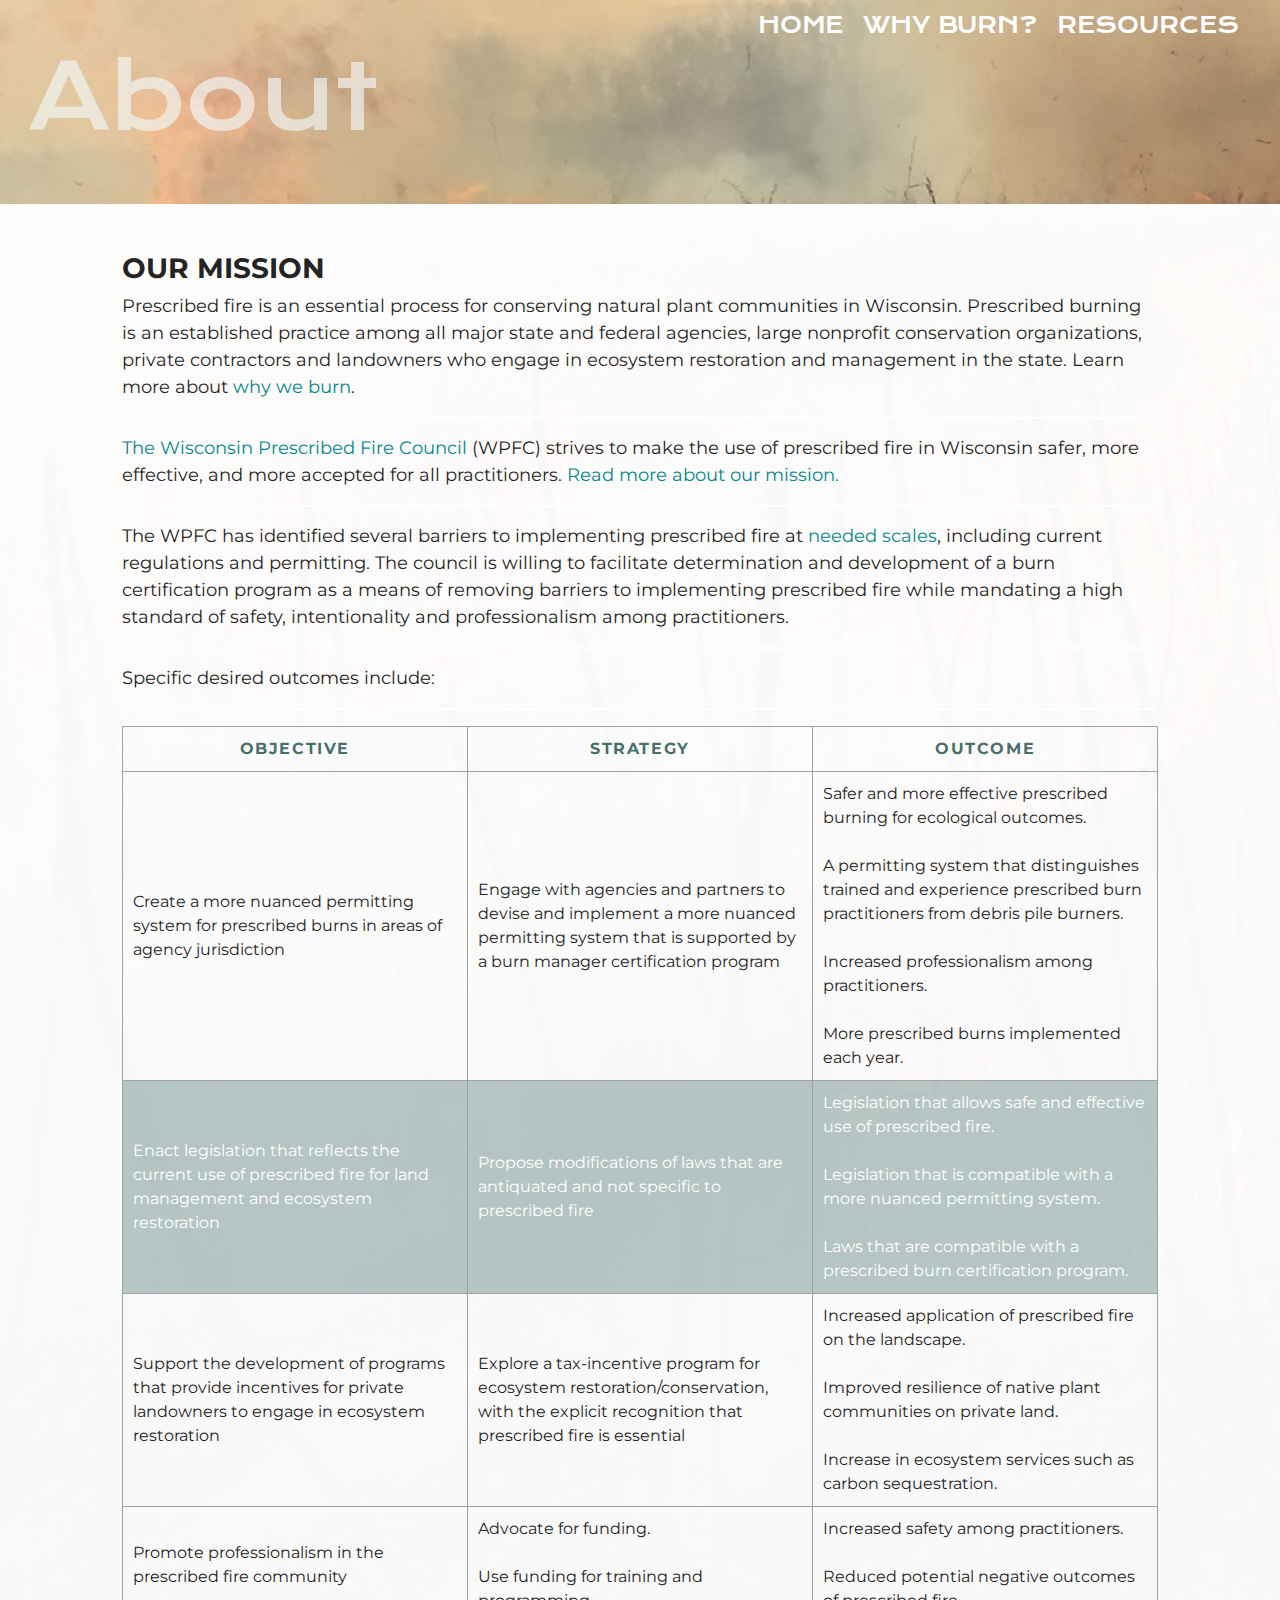
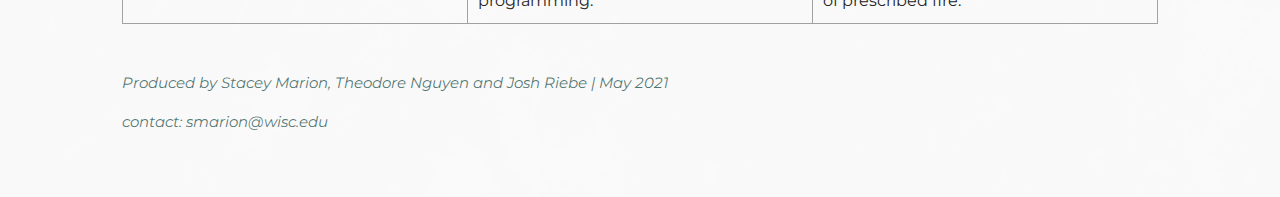
==== about.html @ 82640ff7 "clone from rx-fire-legislation" ====
<!DOCTYPE html>
<html lang="en">

<head>
    <meta charset="utf-8">
    <meta name="viewport" content="width=device-width, initial-scale=1">
    <meta name="keywords" content="maps, cartography, prescribed fire, ecological restoration, nordic skiing, ultra running, trail running"/>
	<title>About: What Are Other States Doing?</title>

    <!--put your Bootstrap stylesheet links below this comment and above style.css-->
    <link rel="stylesheet" href="css/bootstrap.min.css">
    <link rel="stylesheet" href="css/style.css">
    <link rel="preconnect" href="https://fonts.gstatic.com">
    <link href="https://fonts.googleapis.com/css2?family=Lato:wght@900&display=swap" rel="stylesheet" type="text/css">
    <link rel="preconnect" href="https://fonts.gstatic.com">
    <link href="https://fonts.googleapis.com/css2?family=Montserrat:wght@300&display=swap" rel="stylesheet" type="text/css">
    <link rel="preconnect" href="https://fonts.gstatic.com">
    <link href="https://fonts.googleapis.com/css2?family=Nunito:wght@200&display=swap" rel="stylesheet" type="text/css">
    <link rel="preconnect" href="https://fonts.gstatic.com">
    <link href="https://fonts.googleapis.com/css2?family=Krona+One&display=swap" rel="stylesheet" type="text/css">
</head>

<body>
    <nav class="navbar navbar-expand-lg navbar-default">
        <!-- Create the navbar -->  
        <div class="container-fluid">
            <div class="navbar">
                <!-- Creates the navbar header -->
                <button type="button" class="navbar-toggler" data-toggle="collapse" data-target="#navbar-header" aria-expanded="false" aria-controls="navbar-header">
                    <span class="sr-only">Toggle navigation</span>
                    <svg width="1em" height="1em" viewBox="0 0 16 16" class="bi bi-list" xmlns="http://www.w3.org/2000/svg">
                        <path fill-rule="evenodd" d="M2.5 11.5A.5.5 0 0 1 3 11h10a.5.5 0 0 1 0 1H3a.5.5 0 0 1-.5-.5zm0-4A.5.5 0 0 1 3 7h10a.5.5 0 0 1 0 1H3a.5.5 0 0 1-.5-.5zm0-4A.5.5 0 0 1 3 3h10a.5.5 0 0 1 0 1H3a.5.5 0 0 1-.5-.5z" /></svg>
                    <span class="menu"> Menu</span>
                </button> <!-- Hamburger button for smaller devices -->
                <a class="navbar-brand" href="index.html"> <!-- Your website brand name -->
                    <h2 class="brand"></h2>
                </a>
            </div>

            <div id="navbar-header" class="collapse navbar-collapse text-right">
                <!-- Links to include in navbar -->
                <ul class="nav navbar-nav ml-auto flex-nowrap"> <!-- right justify tabs-->
                    <!-- Unordered list for links on navbar -->
                    <li><a href="index.html">Home</a></li>
                    <li><a href="whyburn.html">Why Burn?</a></li>
                    <li><a href="resources1.html">Resources</a></li>
                    <!--<li><a href="soon.html">Restoration</a></li>
                    <li><a href="soon.html">Endurance</a></li>
                    <li><a href="soon.html">Art</a></li>-->
                </ul>
            </div> <!-- end .navbar-collapse -->
        </div> <!-- end .container -->
    </nav> <!-- end navigation bar --> 

	<div class="jumbotron">
		<div class="container-fluid">
            <h2> About </h2>
        </div>
    </div>

    <div class="resume">

    
    <div class="container-fluid">
        
            <div class="row">
                <div class="col-md-1 resume">
                </div>
            
                <div class="col-md-10 resume"> <!-- <div class="col-md-10 col-md-offset-1 resume"> -->
                    <br>
                    <br>
                    <h3>OUR MISSION</h3>
                    <p>Prescribed fire is an essential process for conserving natural plant communities in Wisconsin. Prescribed burning is an established practice among all major state and federal agencies, large nonprofit conservation organizations, private contractors and landowners who engage in ecosystem restoration and management in the state. Learn more about <a href="https://prescribedfire.org/learn/why-we-burn/">why we burn</a>.</p>
                    <hr>
                    <p><a href="https://prescribedfire.org/">The Wisconsin Prescribed Fire Council</a> (WPFC) strives to make the use of prescribed fire in Wisconsin safer, more effective, and more accepted for all practitioners. <a href="https://prescribedfire.org/about-us/mission/">Read more about our mission.</a></p>
                    <hr>
                    <p>The WPFC has identified several barriers to implementing prescribed fire at <a href="http://www.tposfirescience.org/e-news/wisconsin-fire-needs-assessment.html">needed scales</a>, including current regulations and permitting. The council is willing to facilitate determination and development of a burn certification program as a means of removing barriers to implementing prescribed fire while mandating a high standard of safety, intentionality and professionalism among practitioners. </p>
                    <hr>
                    <p>Specific desired outcomes include:</p>
                    <hr>
                    <table>
                        <tr>
                            <td>OBJECTIVE</td>
                            <td>STRATEGY</td>
                            <td>OUTCOME</td>
                        </tr>
                        <tr>
                            <td>Create a more nuanced permitting system for prescribed burns in areas of agency jurisdiction</td>
                            <td>Engage with agencies and partners to devise and implement a more nuanced permitting system that is supported by a burn manager certification program</td>
                            <td>Safer and more effective prescribed burning for ecological outcomes. 
                                <br/><br/>
                                A permitting system that distinguishes trained and experience prescribed burn practitioners from debris pile burners. 
                                <br/><br/>
                                Increased professionalism among practitioners.
                                <br/><br/>
                                More prescribed burns implemented each year.
                                </td>
                        </tr>
                        <tr>
                            <td>Enact legislation that reflects the current use of prescribed fire for land management and ecosystem restoration</td>
                            <td>Propose modifications of laws that are antiquated and not specific to prescribed fire</td>
                            <td>Legislation that allows safe and effective use of prescribed fire.
                                <br/><br/>
                                Legislation that is compatible with a more nuanced permitting system.
                                <br/><br/>
                                Laws that are compatible with a prescribed burn certification program.
                                </td>
                        </tr>
                        <tr>
                            <td>Support the development of programs that provide incentives for private landowners to engage in ecosystem restoration</td>
                            <td>Explore a tax-incentive program for ecosystem restoration/conservation, with the explicit recognition that prescribed fire is essential</td>
                            <td>Increased application of prescribed fire on the landscape.
                                <br/><br/>
                                Improved resilience of native plant communities on private land. 
                                <br/><br/>
                                Increase in ecosystem services such as carbon sequestration.
                                </td>
                        </tr>
                        <tr>
                            <td>Promote professionalism in the prescribed fire community</td>
                            <td>Advocate for funding.
                                <br/><br/>
                                Use funding for training and programming.
                                </td>
                            <td>Increased safety among practitioners.
                                <br/><br/>
                                Reduced potential negative outcomes of prescribed fire.
                                </td>
                        </tr>

                    </table>
                    <br>
                    <br>

                    <p class="credits">Produced by Stacey Marion, Theodore Nguyen and Josh Riebe | May 2021</p> 
                    <p class="credits">contact: smarion@wisc.edu</p>
                    <br>
                    <br>
                </div>

                <div class="col-md-1 resume">
                </div>
            </div>
            <!--<div class="col-md-4">
                <div class="text-center">
                    <a href="resume.html">
                        <button class = "btn btn-dark btn-lg">Resume</button>
                        </a>
                </div>
                <div class="text-center">
                    <a href="contact.html">
                        <button class = "btn btn-dark btn-lg">Contact</button>
                        </a>
                </div>
            </div>-->
        </div>
    </div>    
    </div>
     

    <!--put your external script links here-->
    <script type="text/javascript" src="lib/jquery-3.5.1.min.js"></script>
    <script type="text/javascript" src="lib/bootstrap.min.js"></script>
</body>

</html>
---- css/style.css ----
/***** NAVBAR *****/
/*///////////////*/
.col-md-3 {
    padding-top: 20px;
    padding-right: 0px;
    padding-left: 30px;
}
.col-md-2 {
    padding-top: 20px;
    padding-left: 10px;
    color: #0e6349;
}

.col-md-7 {
    padding-top: 20px;
}

.map{
    margin: 20px 0 0 0;
    padding-bottom: 20px;
}
.navbar {
    background-color: rgba(20,20,20,0);
    border-radius: 0;
}

/* Navbar title */
.navbar-default .navbar-brand {
    color: #f9fffd; 
    font-size: 40px;
    font-weight: bold;
    background-color: transparent;
    text-align: center;

}
.navbar-brand h2 {
    font-family: "Montserrat", sans-serif;
    font-style: bold;
    font-size: 50px;
    background-color: transparent;
    text-align: center;
    font-family: "Montserrat", sans-serif;
}

/* Navbar hover effects */
.navbar-default .navbar-brand:hover,
.navbar-default .navbar-brand:focus,
.navbar-default .navbar-nav > li > a:hover,
.navbar-default .navbar-nav > li > a:focus {
    color: #003a35;
    text-decoration: none;
}

/* Navbar links */
.navbar-default .navbar-nav > li > a {
    color: #fff;
    font-size: 22px;
    padding: 10px;
    text-transform: uppercase;
    font-family: "Krona One", sans-serif;
}

/* Navbar collapsed styles */
.navbar-toggler {
    color: #fff;
    border-color: #fff;
    background-color: #02383a;
    border-radius: 4px;
    border:0px solid;
    fill: #fff;
    font-size: 16px;
    position: relative;
    margin-right: 10px;
}

.navbar-toggler:hover,
.navbar-toggler:focus {
    background-color: #003a35;
    /** color: #24242400;
    fill: #242424;
    border-color: #fff;**/

}


/*** JUMBOTRON ***/
/*//////////////*/
.jumbotron {
    text-align: left;
    color: rgba(255, 255, 255);
    background: rgba(255,255,255,0);
    padding: 1%;
    border-radius: 0px;
}

.jumbotron h2 {
    font-family: "Krona One", sans-serif;
    font-size: 90px;
    color: rgba(241, 248, 247, 0.651);
    margin-top: -20px;
}

.jumbotron h3 {
    font-family: "Krona One", sans-serif;
    font-size: 60px;
    color: rgb(241, 248, 247);
}
.jumbotron p {
    font-family: "Krona One";
    text-align:right;
    font-size: 28px;
    color: rgb(231, 231, 231);
}


/*** BUTTONS ***/
/*////////////*/
.btn.btn-lg{
    font-family: "Krona One", sans-serif;
    font-size: 30px;
    text-align: center;
    margin-top: 20px;
    color: rgb(228, 238, 235); 
    background-color: rgba(20,20,20,.8);
    border-width: 0px;  
}

.btn.btn-block {
   background-color: rgba(20,20,20,.8);
   border-width: 0px; 
   font-family: "Krona One", sans-serif;
   font-size: 20px;
}


/*** MAP ***/
/*////////*/
.states {
    stroke: black;
    stroke-width: .8px;
}


/*** BASIC TEXT STYLES ***/
/*//////////////////////*/
#about-world {
    max-height: 200px;
}

.resume h3 {
    font-weight: bold;
}

h4 {
    font-size: 20px
}
hr {
    border-color: white;
    border-width: 2px;
}

p {
    font-size: 18px;
}
.sources {
    padding-left: 50pt;
    padding-right: 50pt;
    font-style:normal;
    font-size: normal;
    letter-spacing:normal;
    color:#003a35bd;
}
.credits{
    font-style:italic;
    font-size: 15px;
    letter-spacing:normal;
    color:#003a35b0;
}
.indented {
    padding-left: 80pt;
    padding-right: 80pt;
    font-style:italic;
    font-size: x-large;
    letter-spacing:0.1em;
    color:#003a35bd;
}
.small{
    padding-left: 80pt;
    padding-right: 80pt;
    font-style:italic;
    font-size: medium;
    letter-spacing:0.1em;
    color:#003a35bd;
    text-align:center;
}

a {
    color: #02888d;
}

a:hover {
    color: #77c003;
}

body {
    font-family: "Montserrat", sans-serif;
    color: #242424;
    background-image: url("../assets/IMG_3688crop.JPG");
    background-color: #cccccc;
    background-size:cover;
    background-repeat:repeat-y;
    }

.resume {
    font-family: "Montserrat", sans-serif;
    color: #242424;
    background-color: #ffffffd5;
    background-size: cover;
    }
    
.blank{
    padding: 2rem;
    background-color: rgba(255,255,255,0);
}

.blank.small{
    padding: 1rem;
    background-color: rgba(255,255,255,0);
}

.contact{
    color: rgba(255,255,255,1)
}
hr {
    background-color: transparent;
    color:transparent;
    stroke-opacity: 1.0;
}
table, th, td {
    font-size: medium;
    border: 1px solid rgb(161, 161, 161);
    padding: 10px;
    table-layout: fixed;
    width: 100%;
}
tr:nth-child(1) {
    text-align: center;
    font-weight: bold;
    font-size:medium;
    letter-spacing:0.1em;
    color:#003a35bd;

}
tr:nth-child(3) {
    background-color:#003a3546;
    color:#fff;

}


/*** ACCORDION MENU ***/
/*///////////////////*/
ul {
    list-style: none;
    float: left
}
  
a {
    text-decoration: none;
}
  
ul.h2 {
    text-align: center;
    /*margin: 15px auto;*/
    color: #FFFFFF;
}

.accordion-menu {
    float: left;
    width: 95%;
    max-width: 350px;
    margin: 20px auto 20px;
    background: #FFFFFF;
    border-radius: 5px;
    padding-left:10px;
}
.accordion-menu li.open .dropdownlink {
    color: #E15D44;
}

.accordion-menu li {
    color: #0e6349;
}
.accordion-menu li:last-child .dropdownlink {
    border-bottom: 1px;
}
.dropdownlink {
    cursor: pointer;
    display: block;
    padding: 15px 15px 15px 15px;
    font-size: 15px;
    font-weight:normal;
    border-bottom: 1px solid #ccc;
    color: #0e6349; /*7FCDCD */
    transition: all 0.5s ease-out;
}

.dropdownlink i {
        position: absolute;
        top: 17px;
        left: 16px;
}

.submenuItems {
    display: none;
    background: #b3cde000;
} 
.submenuItems li {
      border-bottom: 1px solid #B6B6B6;
} 

.submenuItems a {
    display: block;
    color: #fff;
    padding: 15px 15px 15px 15px;
    transition: all 0.5s ease-out;
    background-color:#082e2e;
    font-size: 14px;
}
.submenuItems a:hover {
    background-color: #74C476; /* #ccdc39a4  #1b8d74*/ 
}


/*** LABEL ***/
/*//////////*/
.infolabel .labelName {
    margin: 0 20px 0 0;
    padding: 0;
    display: table-header-group;
    line-height: 1em;
    text-align: center;
    font-size: 26px;
} 

.labelTitle {
    position: absolute;
    font-size: 30px;
    text-align: center;
    line-height: 125%;
    color: #082e2e;
    z-index: 2;
    width: 600px;
    padding: 10px;
    margin-top: -545px; /* -300px*/
    margin-left: 9%; /* 760 px */
}

.labelContent {
    font-size: 16px;
    line-height: 20px;
}


/*** CHART TITLE ***/
/*////////////////*/
.chartTitle {
    position: absolute;
    height: 90px;
    width: 1200px;
    color: #082e2e;
    background-color: rgb(255, 255, 255);
    border: solid thin #fff;
    margin: 10px auto;
    padding: 5px 10px;
}

.infolabel h1 {
    margin: 0 20px 0 0;
    padding: 0;
    display: inline-block;
    line-height: 1em;
    text-align: center;
}

.legend {
    margin: 20px 0; 
    padding: 0 0 0 0px;
    height: 100%;
}

.legendText {
    position: absolute;
    font-size: 15px;
    display:block;
    height: 0px;
    width: 95%;
    color: #082e2e;
    margin: 0;
    padding: 15px 15px 15px 15px;
}

.svg {
    position: absolute;
    border-radius: 5px;
    vertical-align: top;
    font-size: 15px;
    display:inline-block;
    width: 95%;
    color: #082e2e;
    margin-top: 0px;  /* remove margin-top for opaque legend to cover */
    padding: 15px 15px 15px 15px;
}


/**************** END OF STYLES FOR WEBSITE ****************/


/*** future styling for comparison cards ***/
/* .card {
    background-color: rgba(0, 54, 43, 0);
    border-color: #cccccc;
    border-width: 0px;
    width: 100%;
    font-size: small;
    margin-top: 10%;
    margin-bottom: 15%;
}

.card:hover {
    border-color: #003a35;
} */
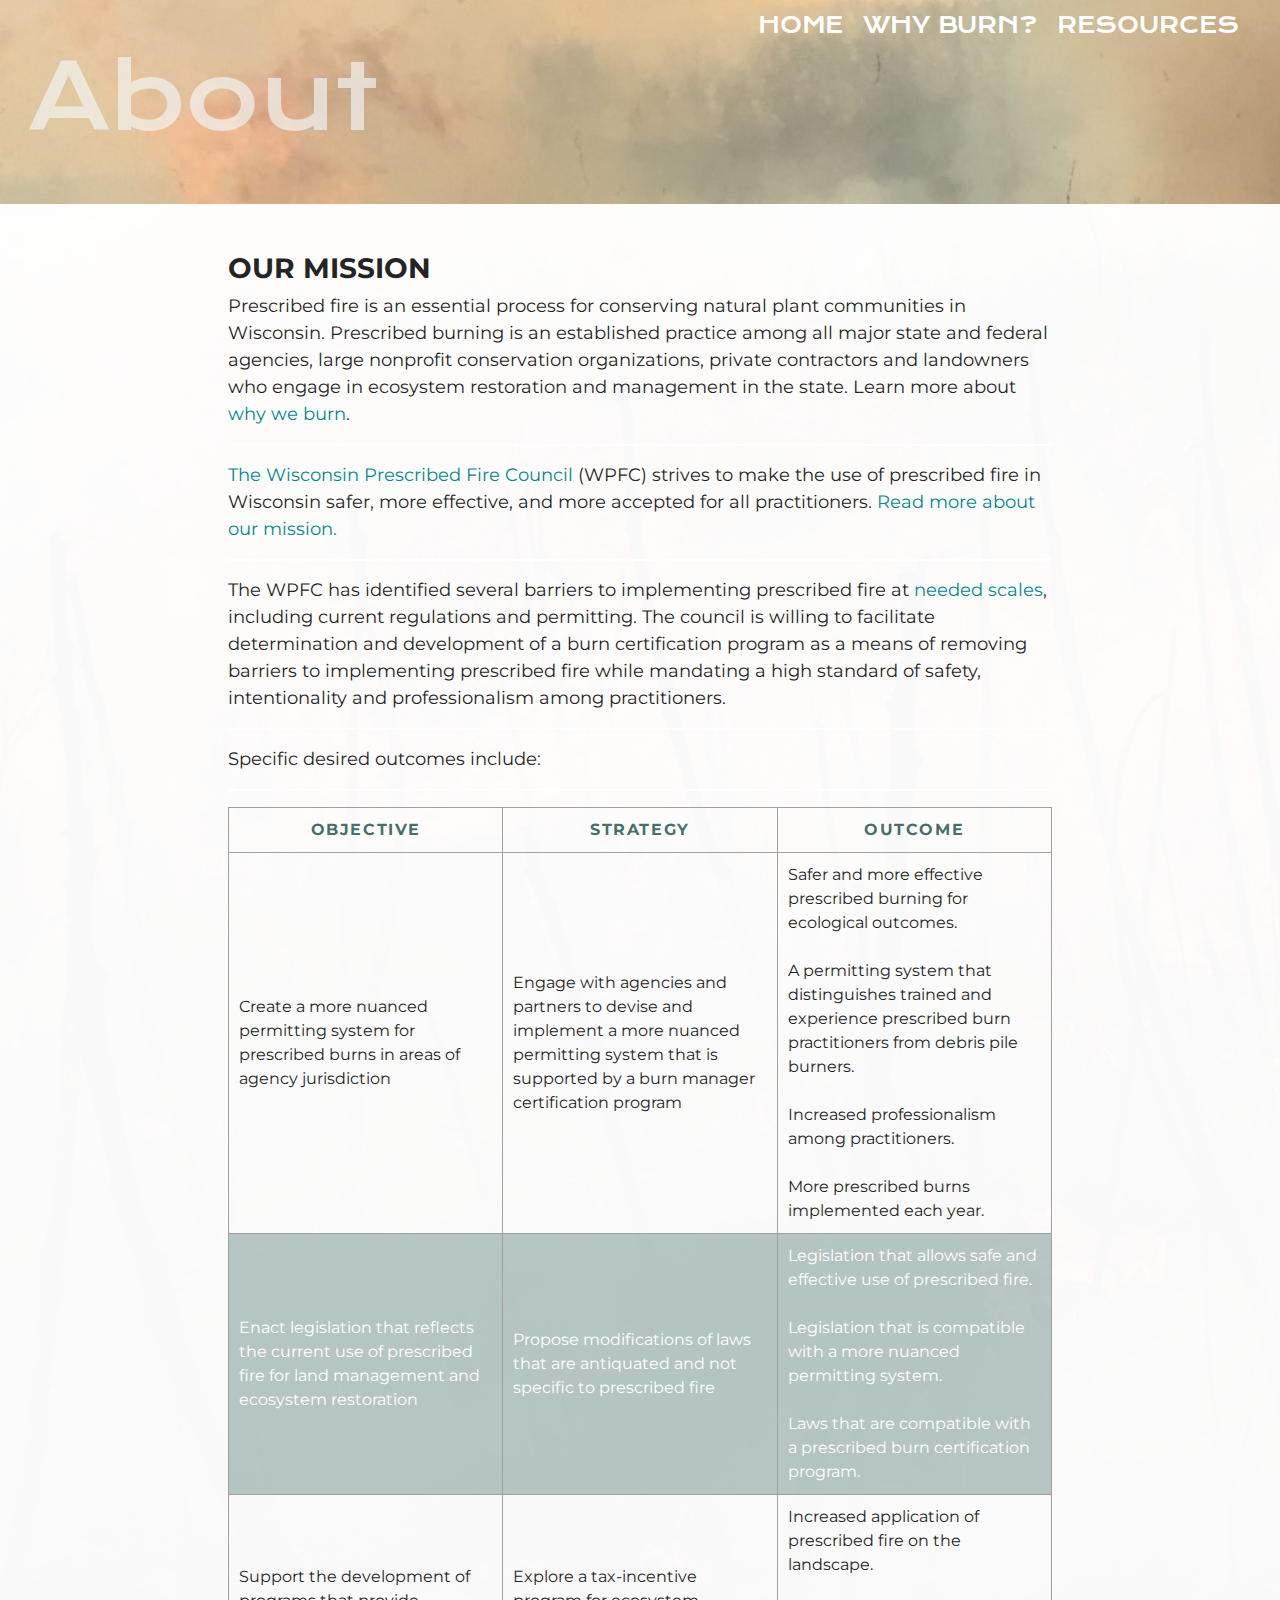
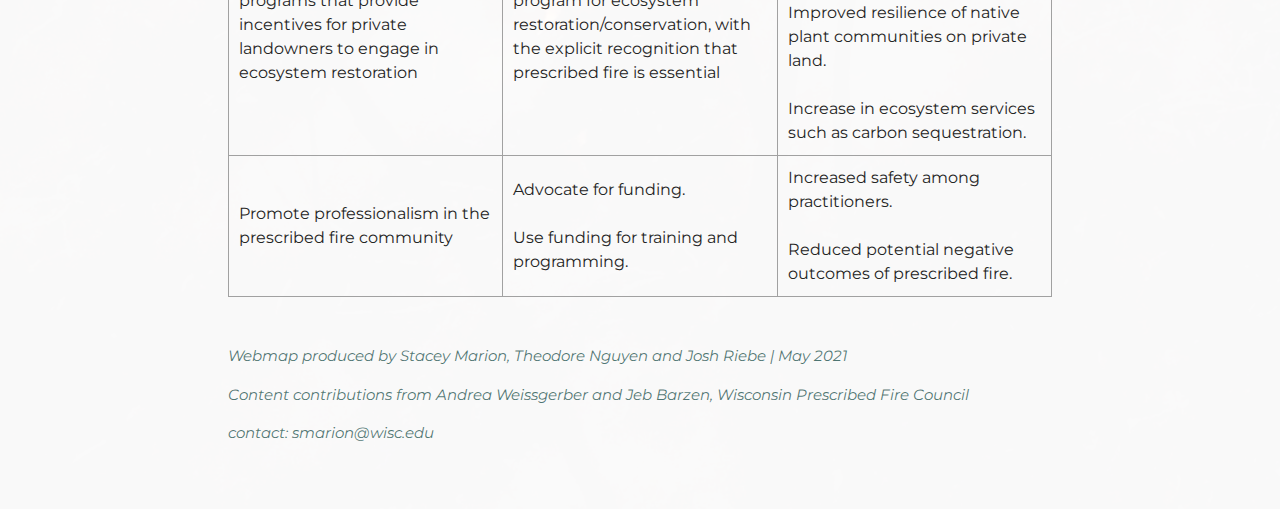
==== commit b0b7fb07: "Basic update" ====
--- a/about.html
+++ b/about.html
@@ -64,10 +64,10 @@
     <div class="container-fluid">
         
             <div class="row">
-                <div class="col-md-1 resume">
+                <div class="col-md-2 resume">
                 </div>
             
-                <div class="col-md-10 resume"> <!-- <div class="col-md-10 col-md-offset-1 resume"> -->
+                <div class="col-md-8 resume"> <!-- <div class="col-md-10 col-md-offset-1 resume"> -->
                     <br>
                     <br>
                     <h3>OUR MISSION</h3>
@@ -133,13 +133,14 @@
                     <br>
                     <br>
 
-                    <p class="credits">Produced by Stacey Marion, Theodore Nguyen and Josh Riebe | May 2021</p> 
+                    <p class="credits">Webmap produced by Stacey Marion, Theodore Nguyen and Josh Riebe | May 2021</p> 
+                    <p class="credits">Content contributions from Andrea Weissgerber and Jeb Barzen, Wisconsin Prescribed Fire Council</p> 
                     <p class="credits">contact: smarion@wisc.edu</p>
                     <br>
                     <br>
                 </div>
 
-                <div class="col-md-1 resume">
+                <div class="col-md-2 resume">
                 </div>
             </div>
             <!--<div class="col-md-4">
--- a/css/style.css
+++ b/css/style.css
@@ -136,7 +136,7 @@
 /*** MAP ***/
 /*////////*/
 .states {
-    stroke: black;
+    stroke: rgb(255, 255, 255);
     stroke-width: .8px;
 }
 
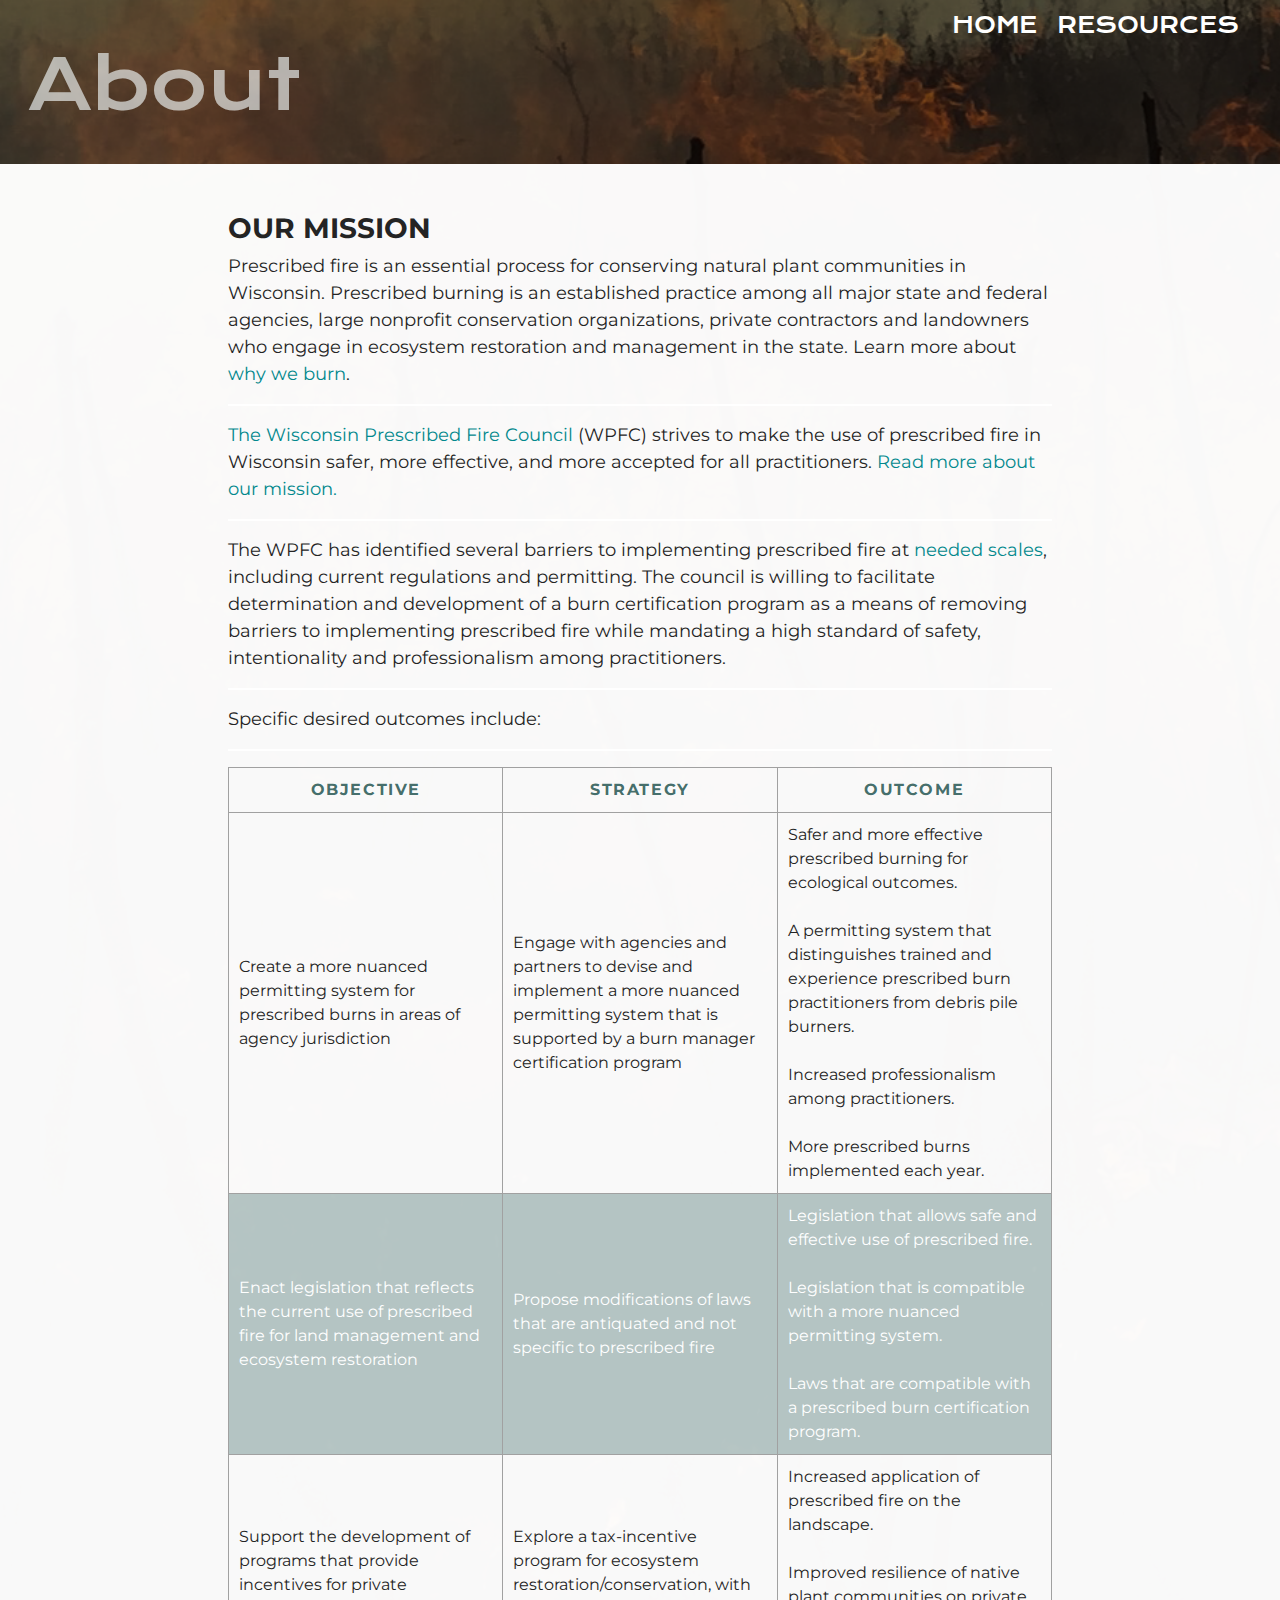
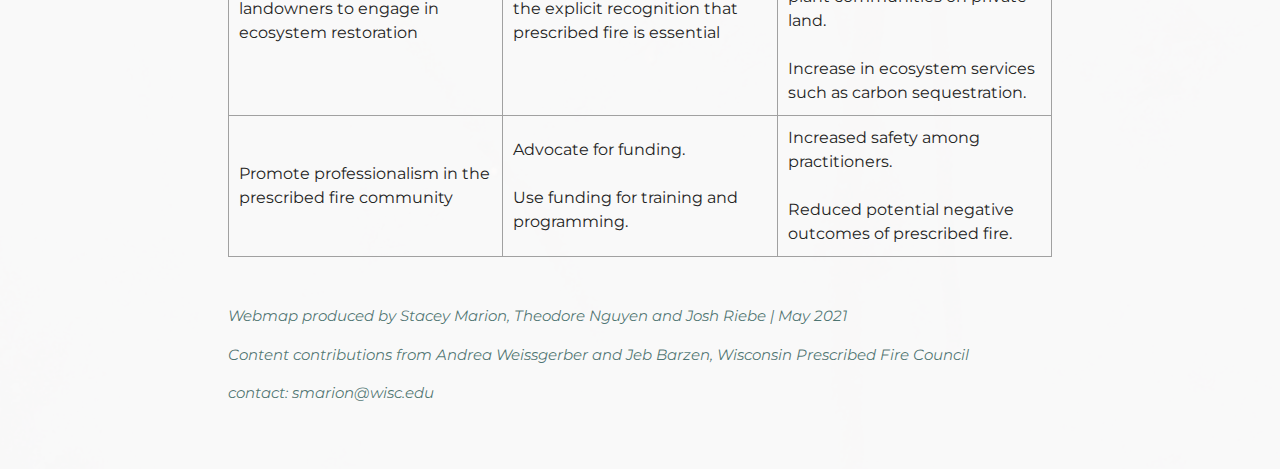
==== commit 39c79fde: "Minor update" ====
--- a/about.html
+++ b/about.html
@@ -42,11 +42,7 @@
                 <ul class="nav navbar-nav ml-auto flex-nowrap"> <!-- right justify tabs-->
                     <!-- Unordered list for links on navbar -->
                     <li><a href="index.html">Home</a></li>
-                    <li><a href="whyburn.html">Why Burn?</a></li>
-                    <li><a href="resources1.html">Resources</a></li>
-                    <!--<li><a href="soon.html">Restoration</a></li>
-                    <li><a href="soon.html">Endurance</a></li>
-                    <li><a href="soon.html">Art</a></li>-->
+                    <li><a href="resources.html">Resources</a></li>
                 </ul>
             </div> <!-- end .navbar-collapse -->
         </div> <!-- end .container -->
--- a/css/style.css
+++ b/css/style.css
@@ -91,24 +91,25 @@
     background: rgba(255,255,255,0);
     padding: 1%;
     border-radius: 0px;
+    margin-bottom:1em;
 }
 
 .jumbotron h2 {
     font-family: "Krona One", sans-serif;
-    font-size: 90px;
+    font-size: 70px;
     color: rgba(241, 248, 247, 0.651);
     margin-top: -20px;
 }
 
 .jumbotron h3 {
     font-family: "Krona One", sans-serif;
-    font-size: 60px;
+    font-size: 50px;
     color: rgb(241, 248, 247);
 }
 .jumbotron p {
     font-family: "Krona One";
     text-align:right;
-    font-size: 28px;
+    font-size: 24px;
     color: rgb(231, 231, 231);
 }
 
@@ -205,7 +206,7 @@
 body {
     font-family: "Montserrat", sans-serif;
     color: #242424;
-    background-image: url("../assets/IMG_3688crop.JPG");
+    background-image: url("../assets/IMG_3688crop-1.png");
     background-color: #cccccc;
     background-size:cover;
     background-repeat:repeat-y;
@@ -289,7 +290,7 @@
 }
 
 .accordion-menu li {
-    color: #0e6349;
+    color: #011f4b;
 }
 .accordion-menu li:last-child .dropdownlink {
     border-bottom: 1px;
@@ -301,7 +302,7 @@
     font-size: 15px;
     font-weight:normal;
     border-bottom: 1px solid #ccc;
-    color: #0e6349; /*7FCDCD */
+    color: #011f4b; /*7FCDCD */
     transition: all 0.5s ease-out;
 }
 
@@ -324,7 +325,7 @@
     color: #fff;
     padding: 15px 15px 15px 15px;
     transition: all 0.5s ease-out;
-    background-color:#082e2e;
+    background-color:#011f4b;
     font-size: 14px;
 }
 .submenuItems a:hover {
@@ -348,7 +349,7 @@
     font-size: 30px;
     text-align: center;
     line-height: 125%;
-    color: #082e2e;
+    color: #011f4b;
     z-index: 2;
     width: 600px;
     padding: 10px;
@@ -368,7 +369,7 @@
     position: absolute;
     height: 90px;
     width: 1200px;
-    color: #082e2e;
+    color: #011f4b;
     background-color: rgb(255, 255, 255);
     border: solid thin #fff;
     margin: 10px auto;
@@ -395,7 +396,7 @@
     display:block;
     height: 0px;
     width: 95%;
-    color: #082e2e;
+    color: #011f4b;
     margin: 0;
     padding: 15px 15px 15px 15px;
 }
@@ -407,7 +408,7 @@
     font-size: 15px;
     display:inline-block;
     width: 95%;
-    color: #082e2e;
+    color: #011f4b;
     margin-top: 0px;  /* remove margin-top for opaque legend to cover */
     padding: 15px 15px 15px 15px;
 }
